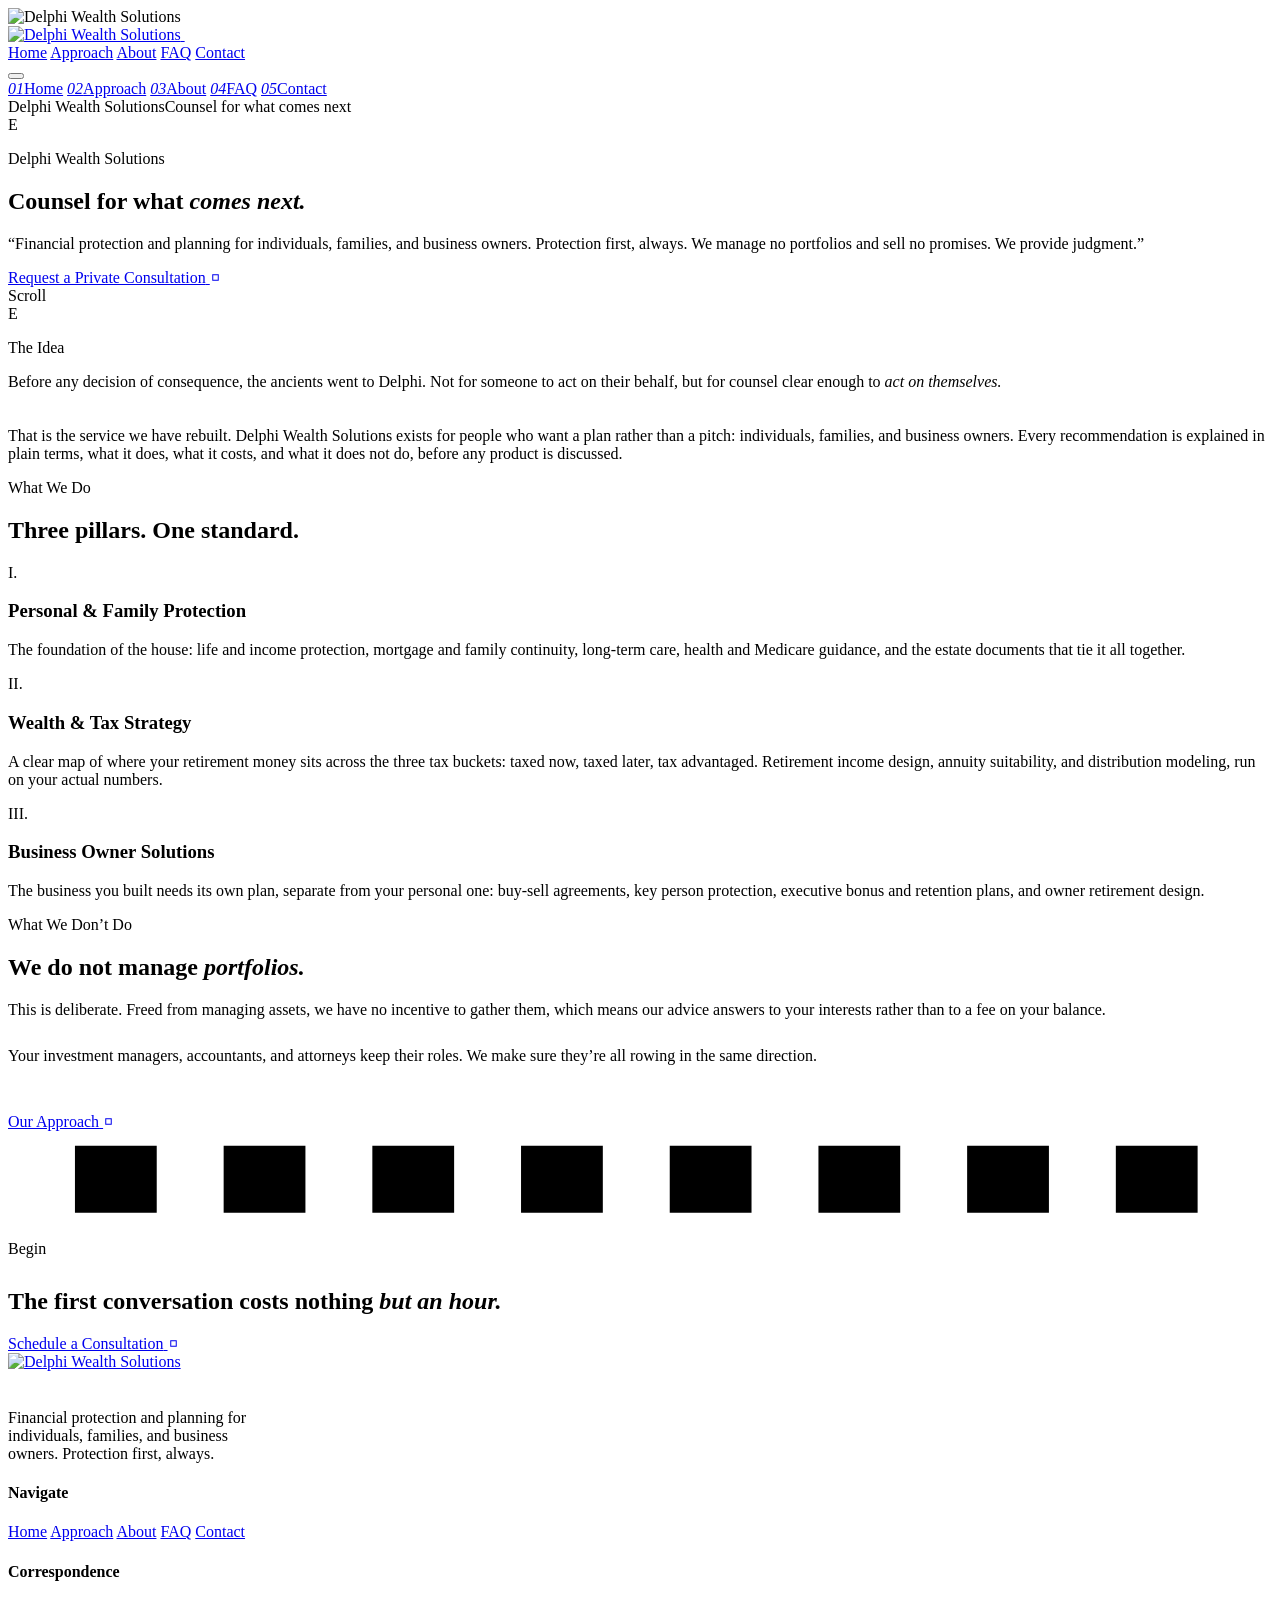
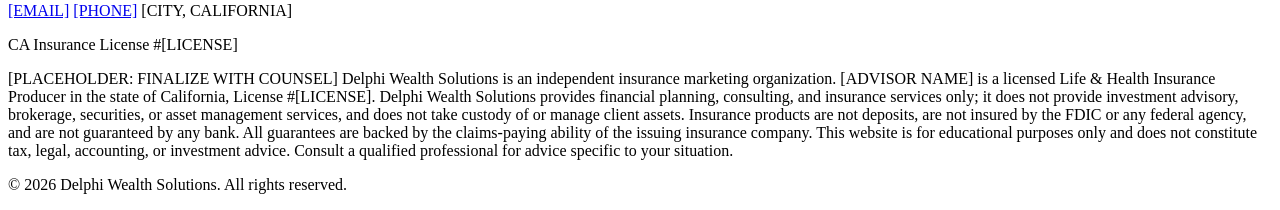
==== index.html @ 3daff89f "Add files via upload" ====
<!DOCTYPE html>
<html lang="en">
<head>
  <meta charset="UTF-8">
  <meta name="viewport" content="width=device-width, initial-scale=1.0">
  <title>Delphi Wealth Solutions | Counsel for What Comes Next</title>
  <meta name="description" content="Financial protection and planning for individuals, families, and business owners. Protection first, always. We manage no portfolios and sell no promises. We provide judgment.">
  <link rel="icon" type="image/png" href="favicon.png">
  <link rel="stylesheet" href="styles.css">
</head>
<body>

  <!-- preloader -->
  <div class="preloader" aria-hidden="true">
    <img class="preloader__logo" src="logo-light.png" alt="Delphi Wealth Solutions">
    <div class="preloader__bar"><i></i></div>
  </div>
  <div class="veil" aria-hidden="true"></div>
  <div class="grain" aria-hidden="true"></div>

  <!-- header -->
  <header class="header">
    <div class="header__inner">
      <a class="brand" href="index.html" aria-label="Delphi Wealth Solutions">
        <img class="logo logo--light" src="logo-light.png" alt="Delphi Wealth Solutions">
        <img class="logo logo--dark" src="logo-dark.png" alt="" aria-hidden="true">
      </a>
      <nav class="nav" aria-label="Primary">
        <a href="index.html" aria-current="page">Home</a>
        <a href="approach.html">Approach</a>
        <a href="about.html">About</a>
        <a href="faq.html">FAQ</a>
        <a href="contact.html">Contact</a>
      </nav>
      <button class="nav-toggle" aria-label="Menu" aria-expanded="false"><span></span><span></span><span></span></button>
    </div>
  </header>
  <div class="mobile-menu" aria-hidden="true">
    <a href="index.html"><i>01</i>Home</a>
    <a href="approach.html"><i>02</i>Approach</a>
    <a href="about.html"><i>03</i>About</a>
    <a href="faq.html"><i>04</i>FAQ</a>
    <a href="contact.html"><i>05</i>Contact</a>
    <div class="mobile-menu__foot"><span>Delphi Wealth Solutions</span><span>Counsel for what comes next</span></div>
  </div>

  <main>

    <!-- ===== HERO ===== -->
    <section class="hero">
      <div class="hero__bg">
        <div class="hero__glow" data-parallax="0.08"></div>
        <div class="hero__epsilon" data-parallax="0.14" data-parallax-base="translate(-50%,-54%)">E</div>
        <div class="hero__rays"></div>
      </div>
      <div class="hero__inner">
        <p class="label" data-reveal style="--d:.1s">Delphi Wealth Solutions</p>
        <h1 class="hero__title" data-split style="--d:.25s">Counsel for what <em class="grad">comes next.</em></h1>
        <p class="hero__quote" data-reveal style="--d:.85s">“Financial protection and planning for individuals, families, and business owners. Protection first, always. We manage no portfolios and sell no promises. We provide judgment.”</p>
        <div data-reveal style="--d:1.05s">
          <a class="btn btn--ghostlight" href="contact.html"><span>Request a Private Consultation</span>
            <svg class="btn__gem" width="11" height="11" viewBox="0 0 12 12" fill="none" aria-hidden="true"><rect x="3" y="3" width="6" height="6" stroke="currentColor" stroke-width="1.1"/></svg>
          </a>
        </div>
      </div>
      <div class="hero__scroll" aria-hidden="true"><span>Scroll</span><i></i></div>
    </section>

    <!-- ===== PHILOSOPHY (dark band) ===== -->
    <section class="section dark dark--deep philosophy">
      <div class="philosophy__epsilon" data-parallax="0.1" data-parallax-base="translateY(-50%)">E</div>
      <div class="container">
        <p class="label" data-reveal>The Idea</p>
        <p class="philosophy__quote" data-split>Before any decision of consequence, the ancients went to Delphi. Not for someone to act on their behalf, but for counsel clear enough to <em>act on themselves.</em></p>
        <p class="lede" data-reveal style="--d:.2s;margin-top:36px">That is the service we have rebuilt. Delphi Wealth Solutions exists for people who want a plan rather than a pitch: individuals, families, and business owners. Every recommendation is explained in plain terms, what it does, what it costs, and what it does not do, before any product is discussed.</p>
      </div>
    </section>

    <!-- ===== SERVICES ===== -->
    <section class="section services">
      <div class="container">
        <p class="label" data-reveal>What We Do</p>
        <h2 class="h-1" data-split style="--d:.1s">Three pillars. One standard.</h2>
        <div class="services__grid">
          <article class="service" data-reveal style="--d:.1s">
            <div class="rule service__rule" style="--d:.3s"></div>
            <span class="service__no">I.</span>
            <h3 class="h-3">Personal &amp; Family Protection</h3>
            <p>The foundation of the house: life and income protection, mortgage and family continuity, long-term care, health and Medicare guidance, and the estate documents that tie it all together.</p>
          </article>
          <article class="service" data-reveal style="--d:.25s">
            <div class="rule service__rule" style="--d:.45s"></div>
            <span class="service__no">II.</span>
            <h3 class="h-3">Wealth &amp; Tax Strategy</h3>
            <p>A clear map of where your retirement money sits across the three tax buckets: taxed now, taxed later, tax advantaged. Retirement income design, annuity suitability, and distribution modeling, run on your actual numbers.</p>
          </article>
          <article class="service" data-reveal style="--d:.4s">
            <div class="rule service__rule" style="--d:.6s"></div>
            <span class="service__no">III.</span>
            <h3 class="h-3">Business Owner Solutions</h3>
            <p>The business you built needs its own plan, separate from your personal one: buy-sell agreements, key person protection, executive bonus and retention plans, and owner retirement design.</p>
          </article>
        </div>
      </div>
    </section>

    <!-- ===== WHAT WE DON'T DO ===== -->
    <section class="section">
      <div class="container duo">
        <div class="sticky-col">
          <p class="label" data-reveal>What We Don’t Do</p>
          <h2 class="h-1" data-split style="--d:.1s">We do not manage <em class="grad">portfolios.</em></h2>
        </div>
        <div>
          <p class="lede" data-reveal style="--d:.15s">This is deliberate. Freed from managing assets, we have no incentive to gather them, which means our advice answers to your interests rather than to a fee on your balance.</p>
          <p class="lede" data-reveal style="--d:.3s;margin-top:28px">Your investment managers, accountants, and attorneys keep their roles. We make sure they’re all rowing in the same direction.</p>
          <div data-reveal style="--d:.45s;margin-top:48px">
            <a class="btn btn--outline" href="approach.html"><span>Our Approach</span>
              <svg class="btn__gem" width="11" height="11" viewBox="0 0 12 12" fill="none" aria-hidden="true"><rect x="3" y="3" width="6" height="6" stroke="currentColor" stroke-width="1.1"/></svg>
            </a>
          </div>
        </div>
      </div>
    </section>

    <!-- greek key divider, used once -->
    <div class="gkey" aria-hidden="true">
      <svg viewBox="0 0 340 24" xmlns="http://www.w3.org/2000/svg">
        <path d="M0 22 H18 V4 H40 V22 H58 V4 H80 V22 H98 V4 H120 V22 H138 V4 H160 V22 H178 V4 H200 V22 H218 V4 H240 V22 H258 V4 H280 V22 H298 V4 H320 V22 H340"/>
      </svg>
    </div>

    <!-- ===== FOOTER CTA ===== -->
    <section class="section dark cta-band">
      <div class="cta-band__glow" data-parallax="0.06"></div>
      <div class="container">
        <p class="label" data-reveal>Begin</p>
        <h2 class="h-1" data-split style="--d:.1s;margin-top:30px">The first conversation costs nothing <em class="grad">but an hour.</em></h2>
        <div data-reveal style="--d:.4s">
          <a class="btn btn--ghostlight" href="contact.html"><span>Schedule a Consultation</span>
            <svg class="btn__gem" width="11" height="11" viewBox="0 0 12 12" fill="none" aria-hidden="true"><rect x="3" y="3" width="6" height="6" stroke="currentColor" stroke-width="1.1"/></svg>
          </a>
        </div>
      </div>
    </section>
  </main>

  <!-- ===== FOOTER ===== -->
  <footer class="footer">
    <div class="container">
      <div class="footer__grid">
        <div class="footer__brand">
          <a class="brand" href="index.html" style="margin-bottom:22px;display:inline-flex" aria-label="Delphi Wealth Solutions">
            <img class="logo logo--footer" src="logo-light.png" alt="Delphi Wealth Solutions">
          </a>
          <p style="max-width:34ch">Financial protection and planning for individuals, families, and business owners. Protection first, always.</p>
        </div>
        <div>
          <h4>Navigate</h4>
          <nav>
            <a href="index.html">Home</a>
            <a href="approach.html">Approach</a>
            <a href="about.html">About</a>
            <a href="faq.html">FAQ</a>
            <a href="contact.html">Contact</a>
          </nav>
        </div>
        <div>
          <h4>Correspondence</h4>
          <nav>
            <a href="mailto:[EMAIL]">[EMAIL]</a>
            <a href="tel:[PHONE]">[PHONE]</a>
            <span style="margin-top:14px">[CITY, CALIFORNIA]</span>
          </nav>
        </div>
      </div>
      <div class="footer__legal">
        <p class="footer__license">CA Insurance License #[LICENSE]</p>
        <p>[PLACEHOLDER: FINALIZE WITH COUNSEL] Delphi Wealth Solutions is an independent insurance marketing organization. [ADVISOR NAME] is a licensed Life &amp; Health Insurance Producer in the state of California, License #[LICENSE]. Delphi Wealth Solutions provides financial planning, consulting, and insurance services only; it does not provide investment advisory, brokerage, securities, or asset management services, and does not take custody of or manage client assets. Insurance products are not deposits, are not insured by the FDIC or any federal agency, and are not guaranteed by any bank. All guarantees are backed by the claims-paying ability of the issuing insurance company. This website is for educational purposes only and does not constitute tax, legal, accounting, or investment advice. Consult a qualified professional for advice specific to your situation.</p>
        <p>© <span data-year>2026</span> Delphi Wealth Solutions. All rights reserved.</p>
      </div>
    </div>
  </footer>

  <script src="main.js" defer></script>
</body>
</html>
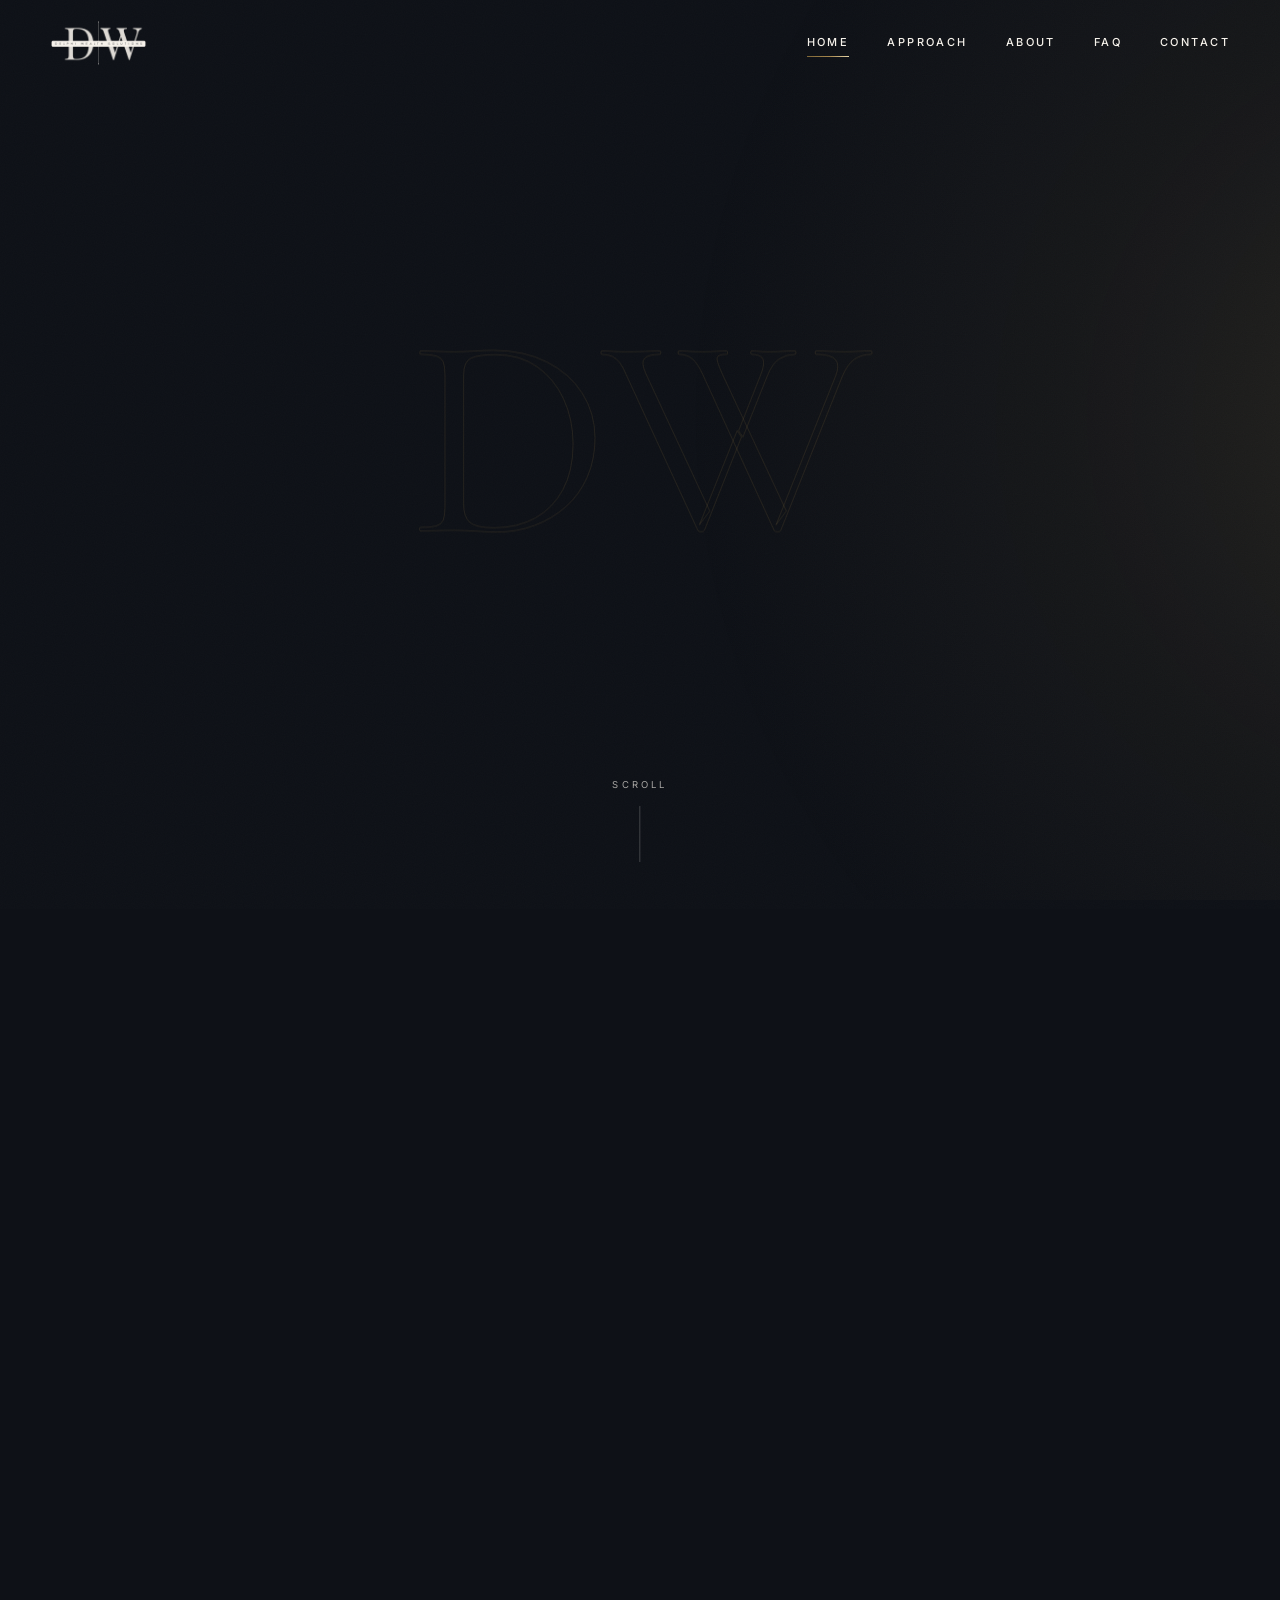
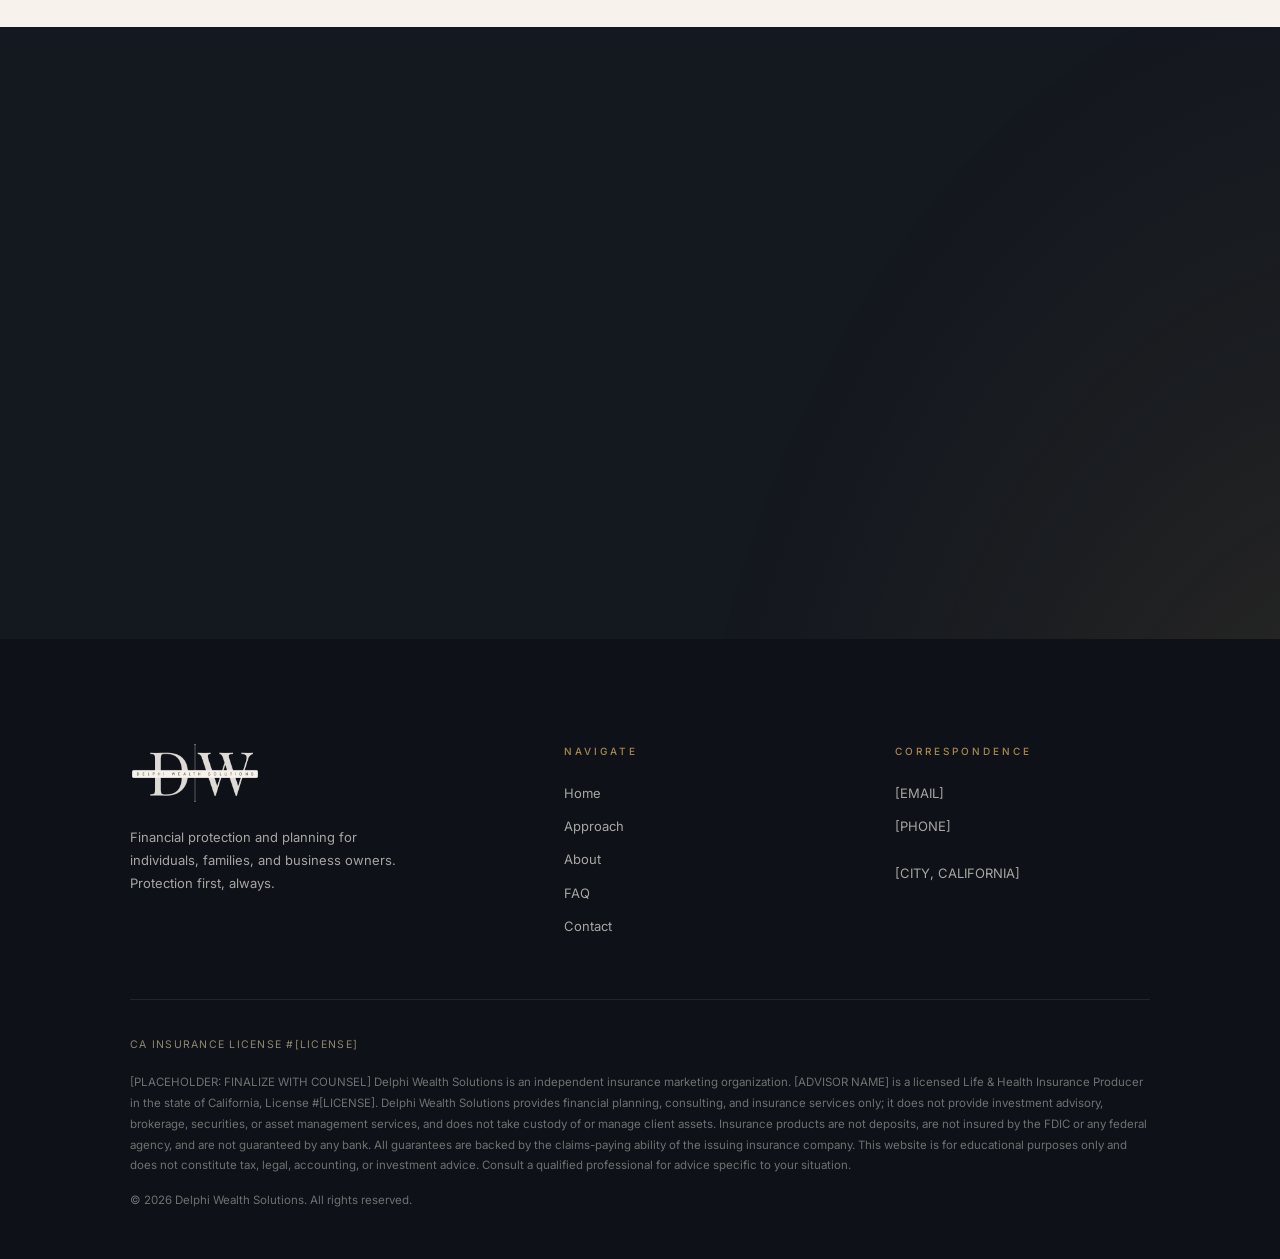
==== commit 5c007e2c: "update for branding" ====
--- a/index.html
+++ b/index.html
@@ -50,7 +50,7 @@
     <section class="hero">
       <div class="hero__bg">
         <div class="hero__glow" data-parallax="0.08"></div>
-        <div class="hero__epsilon" data-parallax="0.14" data-parallax-base="translate(-50%,-54%)">E</div>
+        <div class="hero__epsilon" data-parallax="0.14" data-parallax-base="translate(-50%,-54%)">DW</div>
         <div class="hero__rays"></div>
       </div>
       <div class="hero__inner">
@@ -68,7 +68,7 @@
 
     <!-- ===== PHILOSOPHY (dark band) ===== -->
     <section class="section dark dark--deep philosophy">
-      <div class="philosophy__epsilon" data-parallax="0.1" data-parallax-base="translateY(-50%)">E</div>
+      <div class="philosophy__epsilon" data-parallax="0.1" data-parallax-base="translateY(-50%)">DW</div>
       <div class="container">
         <p class="label" data-reveal>The Idea</p>
         <p class="philosophy__quote" data-split>Before any decision of consequence, the ancients went to Delphi. Not for someone to act on their behalf, but for counsel clear enough to <em>act on themselves.</em></p>
--- a/styles.css
+++ b/styles.css
@@ -0,0 +1,618 @@
+/* ============================================================
+   DELPHI WEALTH SOLUTIONS - shared stylesheet
+   Palette: ink #14181F · alabaster #F7F3EC · bronze #A8894F
+   Type: Cormorant Garamond (display) · Inter (body)
+   ============================================================ */
+
+/* Self-hosted fonts (no third-party requests) */
+@font-face{font-family:'Cormorant Garamond';font-style:normal;font-weight:400;font-display:swap;src:url('fonts/cormorant-garamond-latin-400-normal.woff2') format('woff2')}
+@font-face{font-family:'Cormorant Garamond';font-style:normal;font-weight:500;font-display:swap;src:url('fonts/cormorant-garamond-latin-500-normal.woff2') format('woff2')}
+@font-face{font-family:'Cormorant Garamond';font-style:italic;font-weight:400;font-display:swap;src:url('fonts/cormorant-garamond-latin-400-italic.woff2') format('woff2')}
+@font-face{font-family:'Cormorant Garamond';font-style:italic;font-weight:500;font-display:swap;src:url('fonts/cormorant-garamond-latin-500-italic.woff2') format('woff2')}
+@font-face{font-family:'Inter';font-style:normal;font-weight:400;font-display:swap;src:url('fonts/inter-latin-400-normal.woff2') format('woff2')}
+@font-face{font-family:'Inter';font-style:normal;font-weight:500;font-display:swap;src:url('fonts/inter-latin-500-normal.woff2') format('woff2')}
+
+:root{
+  --ink:#14181F;
+  --ink-2:#0E1117;
+  --ink-3:#1B212B;
+  --alabaster:#F7F3EC;
+  --alabaster-2:#F1EBE0;
+  --bronze:#A8894F;
+  --bronze-deep:#7E6535;
+  --champagne:#E7D6A8;
+  --grad-bronze:linear-gradient(115deg,#7E6535 0%,#A8894F 28%,#E7D6A8 50%,#A8894F 72%,#7E6535 100%);
+  --grad-dawn:linear-gradient(160deg,rgba(168,137,79,.14) 0%,rgba(231,214,168,.05) 45%,rgba(20,24,31,0) 80%);
+  --serif:'Cormorant Garamond',Georgia,serif;
+  --sans:'Inter',-apple-system,BlinkMacSystemFont,'Helvetica Neue',sans-serif;
+  --ease-out:cubic-bezier(.22,1,.36,1);
+  --ease-cine:cubic-bezier(.76,0,.24,1);
+  --w:1100px;
+  --ink-soft:rgba(20,24,31,.62);
+  --alab-soft:rgba(247,243,236,.66);
+}
+
+*{margin:0;padding:0;box-sizing:border-box}
+html{scroll-behavior:smooth}
+html:has(.veil.veil--closing){scroll-behavior:auto}
+
+body{
+  font-family:var(--sans);
+  font-weight:400;
+  font-size:16px;
+  line-height:1.75;
+  color:var(--ink);
+  background:var(--alabaster);
+  -webkit-font-smoothing:antialiased;
+  text-rendering:optimizeLegibility;
+  overflow-x:hidden;
+}
+
+::selection{background:var(--bronze);color:var(--alabaster)}
+
+/* ---------- cinematic grain ---------- */
+.grain{
+  position:fixed;inset:-100%;z-index:2000;pointer-events:none;
+  background-image:url("data:image/svg+xml,%3Csvg xmlns='http://www.w3.org/2000/svg' width='300' height='300'%3E%3Cfilter id='n'%3E%3CfeTurbulence type='fractalNoise' baseFrequency='0.9' numOctaves='2' stitchTiles='stitch'/%3E%3C/filter%3E%3Crect width='100%25' height='100%25' filter='url(%23n)' opacity='0.5'/%3E%3C/svg%3E");
+  opacity:.045;
+  animation:grain 8s steps(10) infinite;
+}
+@keyframes grain{
+  0%,100%{transform:translate(0,0)}
+  10%{transform:translate(-2%,-3%)}
+  30%{transform:translate(3%,-2%)}
+  50%{transform:translate(-3%,2%)}
+  70%{transform:translate(2%,3%)}
+  90%{transform:translate(-2%,1%)}
+}
+
+/* ---------- preloader ---------- */
+.preloader{
+  position:fixed;inset:0;z-index:3000;
+  background:var(--ink-2);
+  display:flex;flex-direction:column;align-items:center;justify-content:center;gap:28px;
+  transition:transform 1s var(--ease-cine) .1s;
+}
+.preloader.done{transform:translateY(-101%)}
+.preloader__logo{
+  width:min(240px,62vw);height:auto;
+  opacity:0;animation:fadeUp 1.15s var(--ease-out) .2s forwards;
+}
+.preloader__bar{
+  width:120px;height:1px;background:rgba(247,243,236,.15);overflow:hidden;
+}
+.preloader__bar i{
+  display:block;height:100%;background:var(--grad-bronze);
+  transform:scaleX(0);transform-origin:left;
+  animation:load 1.3s var(--ease-cine) .2s forwards;
+}
+@keyframes load{to{transform:scaleX(1)}}
+@keyframes fadeUp{from{opacity:0;transform:translateY(14px)}to{opacity:1;transform:none}}
+body.preloader-skip .preloader{display:none}
+
+/* ---------- page veil (transitions) ---------- */
+.veil{
+  position:fixed;inset:0;z-index:2900;background:var(--ink-2);
+  transform:translateY(101%);pointer-events:none;
+}
+.veil--closing{transform:translateY(0);transition:transform .65s var(--ease-cine)}
+.veil--opening{transform:translateY(0);animation:veilUp .9s var(--ease-cine) .05s forwards}
+@keyframes veilUp{to{transform:translateY(-101%)}}
+
+/* ---------- cursor ---------- */
+.cursor-dot,.cursor-ring{
+  position:fixed;top:0;left:0;z-index:2500;pointer-events:none;
+  border-radius:50%;transform:translate(-50%,-50%);
+  mix-blend-mode:difference;
+}
+.cursor-dot{width:6px;height:6px;background:#E7D6A8}
+.cursor-ring{
+  width:38px;height:38px;border:1px solid rgba(231,214,168,.75);
+  transition:width .35s var(--ease-out),height .35s var(--ease-out),opacity .35s;
+}
+body.cursor-hover .cursor-ring{width:64px;height:64px;opacity:.9}
+@media (pointer:coarse){.cursor-dot,.cursor-ring{display:none}}
+
+/* ---------- header ---------- */
+.header{
+  position:fixed;top:0;left:0;right:0;z-index:1000;
+  transition:transform .6s var(--ease-out),background .5s,border-color .5s,backdrop-filter .5s;
+  border-bottom:1px solid transparent;
+}
+.header--scrolled{
+  background:rgba(247,243,236,.82);
+  backdrop-filter:blur(14px);-webkit-backdrop-filter:blur(14px);
+  border-bottom-color:rgba(20,24,31,.08);
+}
+.header--hidden{transform:translateY(-100%)}
+.header__inner{
+  max-width:calc(var(--w) + 160px);margin:0 auto;
+  padding:20px 40px;display:flex;align-items:center;justify-content:space-between;
+}
+.brand{display:flex;align-items:center;text-decoration:none;color:var(--ink)}
+.logo{height:46px;width:auto;display:block}
+.logo--dark{display:none}
+.header--scrolled .logo--light{display:none}
+.header--scrolled .logo--dark{display:block}
+.logo--footer{height:62px}
+.nav{display:flex;gap:38px;align-items:center}
+.nav a{
+  position:relative;text-decoration:none;color:var(--ink);
+  font-size:11px;font-weight:500;letter-spacing:.22em;text-transform:uppercase;
+  padding:4px 0;
+}
+.nav a::after{
+  content:'';position:absolute;left:0;bottom:0;height:1px;width:100%;
+  background:var(--grad-bronze);background-size:200% 100%;
+  transform:scaleX(0);transform-origin:right;
+  transition:transform .5s var(--ease-out);
+}
+.nav a:hover::after,.nav a[aria-current]::after{transform:scaleX(1);transform-origin:left}
+.nav a[aria-current]{color:var(--bronze-deep)}
+
+/* dark-header variant while hero is in view */
+.header--onDark:not(.header--scrolled) .nav a{color:var(--alabaster)}
+.header--onDark:not(.header--scrolled) .nav-toggle span{background:var(--alabaster)}
+
+/* mobile menu */
+.nav-toggle{
+  display:none;background:none;border:0;cursor:pointer;padding:10px;z-index:1102;
+}
+.nav-toggle span{
+  display:block;width:26px;height:1.5px;background:var(--ink);margin:6px 0;
+  transition:transform .45s var(--ease-cine),opacity .3s,background .3s;
+}
+body.menu-open .nav-toggle span:nth-child(1){transform:translateY(7.5px) rotate(45deg);background:var(--alabaster)}
+body.menu-open .nav-toggle span:nth-child(2){opacity:0}
+body.menu-open .nav-toggle span:nth-child(3){transform:translateY(-7.5px) rotate(-45deg);background:var(--alabaster)}
+.mobile-menu{
+  position:fixed;inset:0;z-index:1100;background:var(--ink-2);
+  display:flex;flex-direction:column;justify-content:center;padding:0 9vw;gap:6px;
+  clip-path:inset(0 0 100% 0);
+  transition:clip-path .8s var(--ease-cine);
+  visibility:hidden;
+}
+body.menu-open .mobile-menu{clip-path:inset(0 0 0% 0);visibility:visible}
+.mobile-menu a{
+  font-family:var(--serif);font-size:clamp(34px,9vw,56px);font-weight:400;
+  color:var(--alabaster);text-decoration:none;line-height:1.25;
+  display:flex;align-items:baseline;gap:18px;
+  opacity:0;transform:translateY(30px);
+  transition:opacity .6s var(--ease-out),transform .6s var(--ease-out),color .3s;
+}
+.mobile-menu a i{font-family:var(--sans);font-style:normal;font-size:10px;letter-spacing:.3em;color:var(--bronze)}
+.mobile-menu a:hover{color:var(--champagne)}
+body.menu-open .mobile-menu a{opacity:1;transform:none}
+body.menu-open .mobile-menu a:nth-child(1){transition-delay:.30s}
+body.menu-open .mobile-menu a:nth-child(2){transition-delay:.38s}
+body.menu-open .mobile-menu a:nth-child(3){transition-delay:.46s}
+body.menu-open .mobile-menu a:nth-child(4){transition-delay:.54s}
+body.menu-open .mobile-menu a:nth-child(5){transition-delay:.62s}
+.mobile-menu__foot{
+  position:absolute;bottom:40px;left:9vw;right:9vw;
+  display:flex;justify-content:space-between;
+  font-size:10px;letter-spacing:.25em;text-transform:uppercase;color:var(--alab-soft);
+  opacity:0;transition:opacity .6s .7s;
+}
+body.menu-open .mobile-menu__foot{opacity:1}
+
+/* ---------- typography helpers ---------- */
+.label{
+  display:inline-flex;align-items:center;gap:16px;
+  font-size:10.5px;font-weight:500;letter-spacing:.3em;text-transform:uppercase;
+  color:var(--bronze-deep);
+}
+.label::before{content:'';width:44px;height:1px;background:var(--grad-bronze)}
+.dark .label{color:var(--champagne)}
+h1,h2,h3{font-family:var(--serif);font-weight:400;line-height:1.12;letter-spacing:.005em}
+.h-display{font-size:clamp(44px,7.2vw,92px)}
+.h-1{font-size:clamp(38px,5.4vw,64px)}
+.h-2{font-size:clamp(30px,4vw,46px)}
+.h-3{font-size:clamp(22px,2.4vw,27px);line-height:1.3}
+.lede{font-size:clamp(17px,1.5vw,19.5px);line-height:1.85;color:var(--ink-soft);max-width:62ch}
+.dark .lede{color:var(--alab-soft)}
+em.grad{
+  font-style:italic;
+  background:var(--grad-bronze);background-size:220% auto;
+  -webkit-background-clip:text;background-clip:text;color:transparent;
+  animation:shimmer 7s linear infinite;
+}
+@keyframes shimmer{to{background-position:220% center}}
+/* when split into word spans, clip the gradient on each word (clip:text does not
+   paint through inline-block descendants) */
+.grad .w>i,em.grad .w>i{
+  background:var(--grad-bronze);background-size:220% auto;
+  -webkit-background-clip:text;background-clip:text;color:transparent;
+  animation:shimmer 7s linear infinite;
+}
+
+/* ---------- buttons ---------- */
+/* Engraved-plate buttons: a hairline frame floats just outside the plate and
+   draws tight on hover; a bronze wash sweeps through the fill; the diamond
+   gem quarter-turns. No arrows, no plain blocks. */
+.btn{
+  position:relative;display:inline-flex;align-items:center;gap:16px;
+  padding:20px 44px;
+  font-family:var(--sans);font-size:11px;font-weight:500;
+  letter-spacing:.24em;text-indent:.05em;text-transform:uppercase;text-decoration:none;
+  border:0;cursor:pointer;
+  transition:letter-spacing .5s var(--ease-out),color .45s,background-position .8s var(--ease-cine);
+  will-change:transform;
+}
+.btn:hover{letter-spacing:.3em}
+.btn::after{
+  content:'';position:absolute;inset:-8px;pointer-events:none;
+  border:1px solid rgba(168,137,79,.4);
+  transition:inset .5s var(--ease-out),border-color .5s;
+}
+.btn:hover::after{inset:-3px;border-color:rgba(168,137,79,.95)}
+.btn--primary{
+  color:var(--alabaster);
+  background-image:linear-gradient(105deg,#7E6535 0%,#A8894F 15%,#E7D6A8 27%,#A8894F 38%,#7E6535 49.7%,var(--ink) 50%,var(--ink) 100%);
+  background-size:205% 100%;background-position:100% 0;
+}
+.btn--primary:hover{background-position:0 0;color:var(--ink)}
+.btn--outline{background:transparent;color:var(--ink);box-shadow:inset 0 0 0 1px var(--ink)}
+.btn--outline::before{
+  content:'';position:absolute;inset:0;z-index:0;background:var(--ink);
+  transform:scaleY(0);transform-origin:bottom;
+  transition:transform .5s var(--ease-cine);
+}
+.btn--outline:hover{color:var(--alabaster)}
+.btn--outline:hover::before{transform:scaleY(1)}
+.dark .btn--outline{color:var(--alabaster);box-shadow:inset 0 0 0 1px rgba(247,243,236,.5)}
+.dark .btn--outline::before{background:var(--alabaster)}
+.dark .btn--outline:hover{color:var(--ink)}
+.btn--ghostlight{
+  color:var(--ink);
+  background-image:linear-gradient(105deg,#7E6535 0%,#A8894F 15%,#E7D6A8 27%,#A8894F 38%,#7E6535 49.7%,var(--alabaster) 50%,var(--alabaster) 100%);
+  background-size:205% 100%;background-position:100% 0;
+}
+.btn--ghostlight:hover{background-position:0 0}
+.btn span,.btn svg{position:relative;z-index:1}
+.btn .btn__gem{transform:rotate(45deg);transition:transform .65s var(--ease-cine)}
+.btn:hover .btn__gem{transform:rotate(225deg)}
+
+/* ---------- layout ---------- */
+.container{max-width:var(--w);margin:0 auto;padding:0 40px}
+.section{padding:clamp(96px,12vw,170px) 0;position:relative}
+.dark{background:var(--ink);color:var(--alabaster)}
+.dark--deep{background:var(--ink-2)}
+
+/* ---------- hero ---------- */
+.hero{
+  position:relative;min-height:100svh;display:flex;align-items:center;justify-content:center;
+  text-align:center;overflow:hidden;
+  background:var(--ink-2);color:var(--alabaster);
+}
+.hero__bg{position:absolute;inset:0;pointer-events:none}
+.hero__glow{
+  position:absolute;top:-30%;left:50%;width:130vw;height:130vw;max-width:1700px;max-height:1700px;
+  transform:translateX(-50%);
+  background:radial-gradient(circle at 50% 42%,rgba(168,137,79,.16) 0%,rgba(168,137,79,.055) 32%,rgba(14,17,23,0) 62%);
+  animation:breathe 11s ease-in-out infinite;
+}
+@keyframes breathe{0%,100%{opacity:.85;transform:translateX(-50%) scale(1)}50%{opacity:1;transform:translateX(-50%) scale(1.06)}}
+.hero__epsilon{
+  position:absolute;top:50%;left:50%;transform:translate(-50%,-54%);
+  font-family:var(--serif);font-weight:400;font-size:min(32vh,26vw);line-height:1;white-space:nowrap;
+  color:transparent;-webkit-text-stroke:1px rgba(168,137,79,.16);
+  user-select:none;
+}
+.hero__rays{
+  position:absolute;inset:0;
+  background:
+    linear-gradient(100deg,transparent 46%,rgba(231,214,168,.035) 50%,transparent 54%),
+    linear-gradient(80deg,transparent 44%,rgba(231,214,168,.025) 50%,transparent 56%);
+  background-size:300% 100%;
+  animation:rays 16s linear infinite;
+}
+@keyframes rays{to{background-position:-300% 0}}
+.hero__inner{position:relative;z-index:2;padding:140px 24px 200px;max-width:900px}
+.hero .label{justify-content:center;color:var(--champagne)}
+.hero .label::before,.hero .label::after{content:'';width:44px;height:1px;background:var(--grad-bronze)}
+.hero__title{
+  margin:34px 0 30px;
+  font-family:var(--serif);font-weight:400;
+  font-size:clamp(46px,8vw,104px);line-height:1.04;letter-spacing:.01em;
+}
+.hero__quote{
+  font-family:var(--serif);font-style:italic;font-weight:400;
+  font-size:clamp(18px,2vw,23px);line-height:1.7;color:var(--alab-soft);
+  max-width:56ch;margin:0 auto 52px;
+}
+.hero__scroll{
+  position:absolute;bottom:38px;left:50%;transform:translateX(-50%);z-index:2;
+  display:flex;flex-direction:column;align-items:center;gap:12px;
+  font-size:9.5px;letter-spacing:.34em;text-transform:uppercase;color:var(--alab-soft);
+}
+.hero__scroll i{
+  width:1px;height:56px;background:rgba(247,243,236,.22);position:relative;overflow:hidden;display:block;
+}
+.hero__scroll i::after{
+  content:'';position:absolute;top:-100%;left:0;width:100%;height:100%;
+  background:var(--champagne);animation:scrollHint 2.2s var(--ease-cine) infinite;
+}
+@keyframes scrollHint{0%{top:-100%}55%,100%{top:100%}}
+
+/* subpage hero */
+.hero--sub{min-height:72svh;text-align:left;align-items:flex-end}
+.hero--sub .hero__inner{padding-top:180px;padding-bottom:90px;width:100%}
+.hero--sub .label{justify-content:flex-start}
+.hero--sub .label::after{display:none}
+.hero--sub .hero__title{font-size:clamp(42px,6.4vw,84px);margin:30px 0 26px}
+.hero--sub .hero__quote{margin:0;max-width:58ch}
+.hero--sub .hero__epsilon{left:auto;right:-6%;top:56%;font-size:min(38vh,24vw)}
+
+/* ---------- reveal system ---------- */
+[data-reveal]{opacity:0;transform:translateY(46px);filter:blur(7px);
+  transition:opacity 1.15s var(--ease-out),transform 1.15s var(--ease-out),filter 1.15s var(--ease-out);
+  transition-delay:var(--d,0s);
+  will-change:opacity,transform,filter;
+}
+[data-reveal].in-view{opacity:1;transform:none;filter:none}
+[data-reveal="left"]{transform:translateX(-46px)}
+[data-reveal="right"]{transform:translateX(46px)}
+[data-reveal="scale"]{transform:scale(.94) translateY(24px)}
+
+/* split words */
+[data-split] .w{display:inline-block;overflow:hidden;vertical-align:top;padding-bottom:.12em;margin-bottom:-.12em}
+[data-split] .w>i{
+  display:inline-block;font-style:inherit;
+  transform:translateY(115%) rotate(2.5deg);
+  transition:transform 1.1s var(--ease-cine);
+  transition-delay:calc(var(--wd,0)*0.045s + var(--d,0s));
+  will-change:transform;
+}
+[data-split].in-view .w>i{transform:none}
+
+/* rules that draw */
+.rule{height:1px;background:var(--grad-bronze);background-size:200% auto;
+  transform:scaleX(0);transform-origin:left;
+  transition:transform 1.3s var(--ease-cine) var(--d,0s);
+}
+.rule.in-view{transform:scaleX(1)}
+
+/* ---------- philosophy band ---------- */
+.philosophy{overflow:hidden}
+.philosophy .container{position:relative;z-index:2;max-width:920px}
+.philosophy__quote{
+  font-family:var(--serif);font-size:clamp(24px,3.2vw,38px);
+  line-height:1.5;font-weight:400;margin-top:40px;
+}
+.philosophy__quote em{font-style:italic;color:var(--champagne)}
+.philosophy__epsilon{
+  position:absolute;top:50%;right:-4%;transform:translateY(-50%);
+  font-family:var(--serif);font-size:24vw;line-height:1;color:transparent;white-space:nowrap;
+  -webkit-text-stroke:1px rgba(168,137,79,.12);pointer-events:none;user-select:none;
+}
+
+/* ---------- services ---------- */
+.services__grid{
+  display:grid;grid-template-columns:repeat(3,1fr);gap:clamp(36px,5vw,72px);
+  margin-top:clamp(56px,7vw,90px);
+}
+.service{position:relative;padding-top:34px}
+.service__rule{position:absolute;top:0;left:0;width:100%}
+.service__no{
+  font-family:var(--serif);font-style:italic;font-size:15px;color:var(--bronze);
+  display:block;margin-bottom:18px;letter-spacing:.08em;
+}
+.service h3{margin-bottom:16px}
+.service p{color:var(--ink-soft);font-size:15.5px}
+.service{transition:transform .7s var(--ease-out)}
+.service:hover{transform:translateY(-8px)}
+.service:hover .rule{background-position:100% 0;transition:transform 1.3s var(--ease-cine),background-position 1.2s var(--ease-out)}
+
+/* ---------- editorial two-column ---------- */
+.duo{display:grid;grid-template-columns:minmax(0,.9fr) minmax(0,1.1fr);gap:clamp(48px,7vw,110px);align-items:start}
+.duo--center{align-items:center}
+.sticky-col{position:sticky;top:140px}
+
+/* ---------- greek key divider ---------- */
+.gkey{display:flex;justify-content:center;padding:0 0 clamp(56px,7vw,90px)}
+.gkey svg{width:min(340px,70vw);height:auto;overflow:visible}
+.gkey path{
+  fill:none;stroke:var(--bronze);stroke-width:1.2;opacity:.7;
+  stroke-dasharray:1200;stroke-dashoffset:1200;
+  transition:stroke-dashoffset 2.6s var(--ease-out) .2s;
+}
+.gkey.in-view path{stroke-dashoffset:0}
+
+/* ---------- footer CTA ---------- */
+.cta-band{position:relative;overflow:hidden;text-align:center}
+.cta-band .container{position:relative;z-index:2;max-width:860px}
+.cta-band__glow{
+  position:absolute;bottom:-55%;left:50%;transform:translateX(-50%);
+  width:120vw;height:90vw;max-width:1500px;max-height:1100px;
+  background:radial-gradient(ellipse at 50% 100%,rgba(168,137,79,.2) 0%,rgba(168,137,79,.06) 40%,transparent 68%);
+  animation:breathe2 9s ease-in-out infinite;
+}
+@keyframes breathe2{0%,100%{opacity:.8}50%{opacity:1}}
+.cta-band h2{margin-bottom:44px}
+
+/* ---------- footer ---------- */
+.footer{background:var(--ink-2);color:var(--alab-soft);font-size:13px;line-height:1.8}
+.footer__grid{
+  display:grid;grid-template-columns:1.4fr 1fr 1fr;gap:clamp(40px,6vw,90px);
+  padding:clamp(70px,8vw,110px) 0 60px;
+}
+.footer h4{
+  font-family:var(--sans);font-size:10px;font-weight:500;letter-spacing:.3em;
+  text-transform:uppercase;color:var(--bronze);margin-bottom:22px;
+}
+.footer a{color:var(--alab-soft);text-decoration:none;transition:color .3s}
+.footer a:hover{color:var(--champagne)}
+.footer nav{display:flex;flex-direction:column;gap:10px}
+.footer__legal{
+  border-top:1px solid rgba(247,243,236,.09);
+  padding:36px 0 48px;font-size:11.5px;color:rgba(247,243,236,.42);
+}
+.footer__legal p+p{margin-top:14px}
+.footer__license{
+  letter-spacing:.12em;color:rgba(231,214,168,.6);
+  text-transform:uppercase;font-size:10.5px;margin-bottom:18px;
+}
+
+/* ---------- approach: process ---------- */
+.steps{display:flex;flex-direction:column;gap:0;margin-top:clamp(40px,5vw,60px)}
+.step{
+  display:grid;grid-template-columns:minmax(90px,180px) 1fr;gap:clamp(24px,5vw,80px);
+  padding:clamp(44px,5vw,64px) 0;border-top:1px solid rgba(20,24,31,.1);
+  position:relative;
+}
+.step:last-child{border-bottom:1px solid rgba(20,24,31,.1)}
+.step__no{
+  font-family:var(--serif);font-size:clamp(52px,7vw,96px);line-height:.9;
+  color:transparent;-webkit-text-stroke:1px rgba(168,137,79,.55);
+  transition:color .6s var(--ease-out);
+}
+.step:hover .step__no{color:rgba(168,137,79,.14)}
+.step h3{margin-bottom:14px}
+.step p{color:var(--ink-soft);max-width:60ch}
+
+/* ---------- about ---------- */
+.portrait{
+  position:relative;aspect-ratio:4/5;overflow:hidden;background:var(--ink-3);
+}
+.portrait__inner{
+  position:absolute;inset:0;display:grid;place-items:center;
+  background:
+    radial-gradient(circle at 50% 34%,rgba(168,137,79,.22),transparent 58%),
+    linear-gradient(170deg,#1B212B,#0E1117);
+  transform:scale(1.15);will-change:transform;
+}
+.portrait__inner span{
+  font-family:var(--serif);font-size:76px;color:rgba(231,214,168,.28);line-height:1;letter-spacing:.04em;
+}
+.portrait__caption{
+  position:absolute;left:0;bottom:0;right:0;padding:18px 22px;
+  background:linear-gradient(transparent,rgba(14,17,23,.85));
+  color:var(--alab-soft);font-size:10.5px;letter-spacing:.22em;text-transform:uppercase;
+}
+.portrait::after{
+  content:'';position:absolute;inset:14px;border:1px solid rgba(231,214,168,.25);pointer-events:none;
+}
+.creds{list-style:none;margin-top:34px;display:flex;flex-direction:column;gap:0}
+.creds li{
+  padding:18px 0;border-top:1px solid rgba(20,24,31,.1);
+  display:flex;justify-content:space-between;gap:24px;font-size:14px;
+}
+.creds li:last-child{border-bottom:1px solid rgba(20,24,31,.1)}
+.creds b{font-weight:500;letter-spacing:.05em}
+.creds span{color:var(--ink-soft)}
+
+/* ---------- FAQ ---------- */
+.faq-list{margin-top:clamp(40px,5vw,64px)}
+.faq{border-top:1px solid rgba(20,24,31,.12)}
+.faq:last-child{border-bottom:1px solid rgba(20,24,31,.12)}
+.faq__q{
+  width:100%;background:none;border:0;cursor:pointer;text-align:left;
+  display:flex;align-items:baseline;justify-content:space-between;gap:30px;
+  padding:clamp(26px,3vw,36px) 0;color:var(--ink);
+  font-family:var(--serif);font-weight:400;font-size:clamp(20px,2.4vw,26px);line-height:1.35;
+  transition:color .35s;
+}
+.faq__q:hover{color:var(--bronze-deep)}
+.faq__q .no{
+  font-family:var(--serif);font-style:italic;font-size:14px;color:var(--bronze);flex:none;
+  width:44px;
+}
+.faq__q .txt{flex:1}
+.faq__icon{
+  flex:none;width:14px;height:14px;position:relative;top:2px;
+  transition:transform .5s var(--ease-cine);
+}
+.faq__icon::before,.faq__icon::after{
+  content:'';position:absolute;background:var(--bronze);
+  top:50%;left:0;width:100%;height:1px;transform:translateY(-50%);
+}
+.faq__icon::after{transform:translateY(-50%) rotate(90deg);transition:transform .5s var(--ease-cine)}
+.faq.open .faq__icon::after{transform:translateY(-50%) rotate(0deg)}
+.faq.open .faq__icon{transform:rotate(180deg)}
+.faq__a{
+  display:grid;grid-template-rows:0fr;transition:grid-template-rows .65s var(--ease-cine);
+}
+.faq.open .faq__a{grid-template-rows:1fr}
+.faq__a>div{overflow:hidden}
+.faq__a p{
+  color:var(--ink-soft);max-width:66ch;
+  padding:0 0 clamp(28px,3vw,40px) 44px;
+  opacity:0;transform:translateY(10px);
+  transition:opacity .5s .15s,transform .5s .15s;
+}
+.faq.open .faq__a p{opacity:1;transform:none}
+
+/* ---------- contact ---------- */
+.contact-grid{display:grid;grid-template-columns:1fr 1fr;gap:clamp(48px,7vw,100px);margin-top:clamp(48px,6vw,72px)}
+.calendly-slot{
+  border:1px solid rgba(20,24,31,.15);min-height:420px;
+  display:flex;flex-direction:column;align-items:center;justify-content:center;gap:16px;
+  text-align:center;padding:40px;position:relative;background:var(--alabaster-2);
+}
+.calendly-slot::after{content:'';position:absolute;inset:10px;border:1px solid rgba(168,137,79,.3);pointer-events:none}
+.calendly-slot .e{font-family:var(--serif);font-size:44px;color:var(--bronze)}
+.calendly-slot p{font-size:12px;letter-spacing:.18em;text-transform:uppercase;color:var(--ink-soft);line-height:2}
+.form{display:flex;flex-direction:column;gap:0}
+.field{position:relative;padding:26px 0 14px;border-bottom:1px solid rgba(20,24,31,.2)}
+.field label{
+  position:absolute;left:0;top:32px;
+  font-size:11px;letter-spacing:.24em;text-transform:uppercase;color:var(--ink-soft);
+  transition:all .4s var(--ease-out);pointer-events:none;
+}
+.field input,.field textarea{
+  width:100%;border:0;background:none;outline:none;
+  font-family:var(--serif);font-size:20px;color:var(--ink);padding-top:8px;
+  resize:vertical;min-height:34px;
+}
+.field textarea{min-height:96px}
+.field:focus-within label,.field.filled label{top:6px;font-size:9px;color:var(--bronze-deep)}
+.field::after{
+  content:'';position:absolute;left:0;bottom:-1px;width:100%;height:1px;
+  background:var(--grad-bronze);transform:scaleX(0);transform-origin:left;
+  transition:transform .6s var(--ease-cine);
+}
+.field:focus-within::after{transform:scaleX(1)}
+.form .btn{margin-top:44px;align-self:flex-start}
+.form__note{margin-top:22px;font-size:12px;color:var(--ink-soft);line-height:1.7}
+.form__sent{
+  display:none;padding:34px 0;font-family:var(--serif);font-size:22px;font-style:italic;color:var(--bronze-deep);
+}
+.form.sent .form__sent{display:block}
+.form.sent .field,.form.sent .btn,.form.sent .form__note{display:none}
+
+/* ---------- parallax util ---------- */
+[data-parallax]{will-change:transform}
+
+/* ---------- responsive ---------- */
+@media (max-width:960px){
+  .nav{display:none}
+  .nav-toggle{display:block}
+  .duo{grid-template-columns:1fr}
+  .sticky-col{position:static}
+  .services__grid{grid-template-columns:1fr;gap:52px}
+  .footer__grid{grid-template-columns:1fr;gap:44px}
+  .contact-grid{grid-template-columns:1fr}
+  .step{grid-template-columns:1fr;gap:18px}
+  .faq__a p{padding-left:0}
+  .faq__q .no{width:30px}
+  .header__inner{padding:20px 24px}
+  .container{padding:0 24px}
+}
+@media (max-width:520px){
+  .hero__inner{padding:120px 24px 150px}
+  .hero--sub .hero__inner{padding-top:150px;padding-bottom:70px}
+  .logo{height:38px}
+  .logo--footer{height:52px}
+  .section{padding:88px 0}
+  .btn{padding:17px 30px;width:100%;justify-content:center}
+  .form .btn{width:auto}
+}
+
+/* ---------- reduced motion ---------- */
+@media (prefers-reduced-motion:reduce){
+  *,*::before,*::after{animation-duration:.01ms!important;animation-iteration-count:1!important;transition-duration:.01ms!important}
+  [data-reveal],[data-split] .w>i,.rule{opacity:1!important;transform:none!important;filter:none!important}
+  html{scroll-behavior:auto}
+  .grain,.cursor-dot,.cursor-ring{display:none}
+}
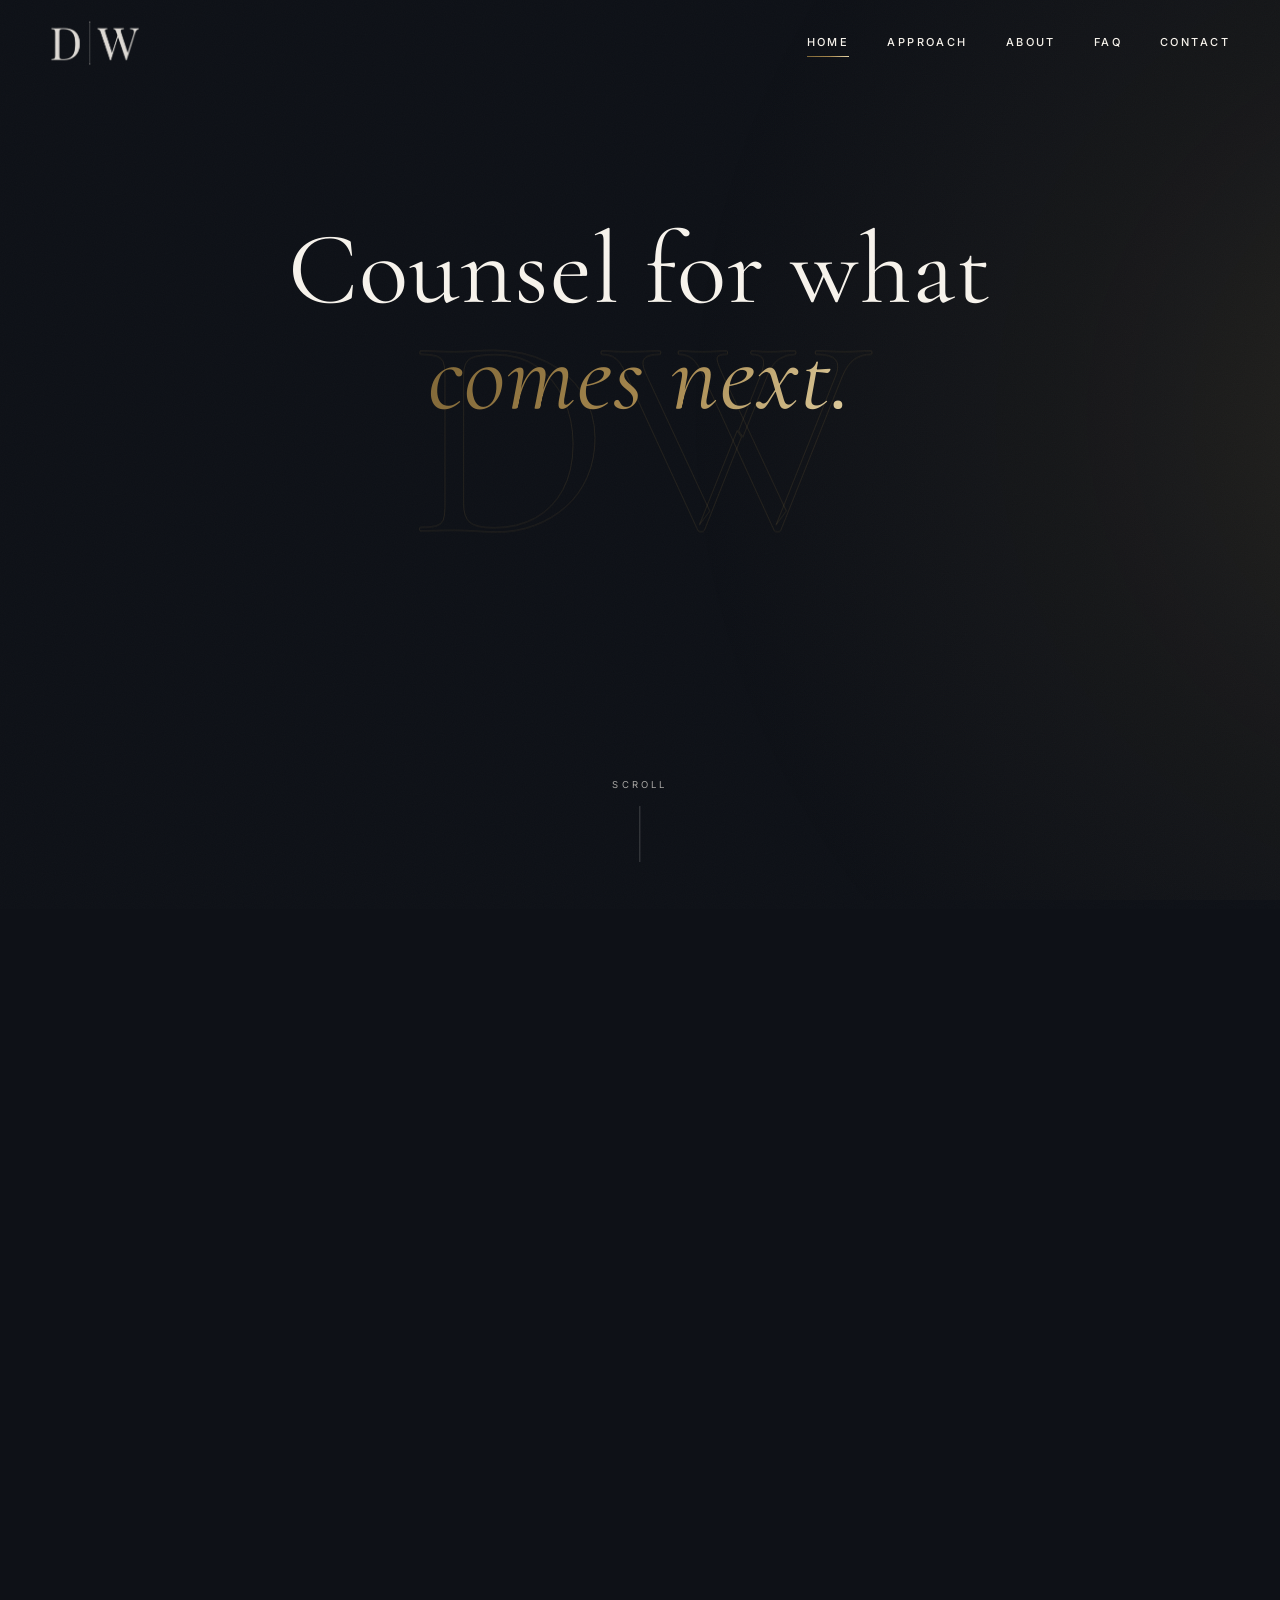
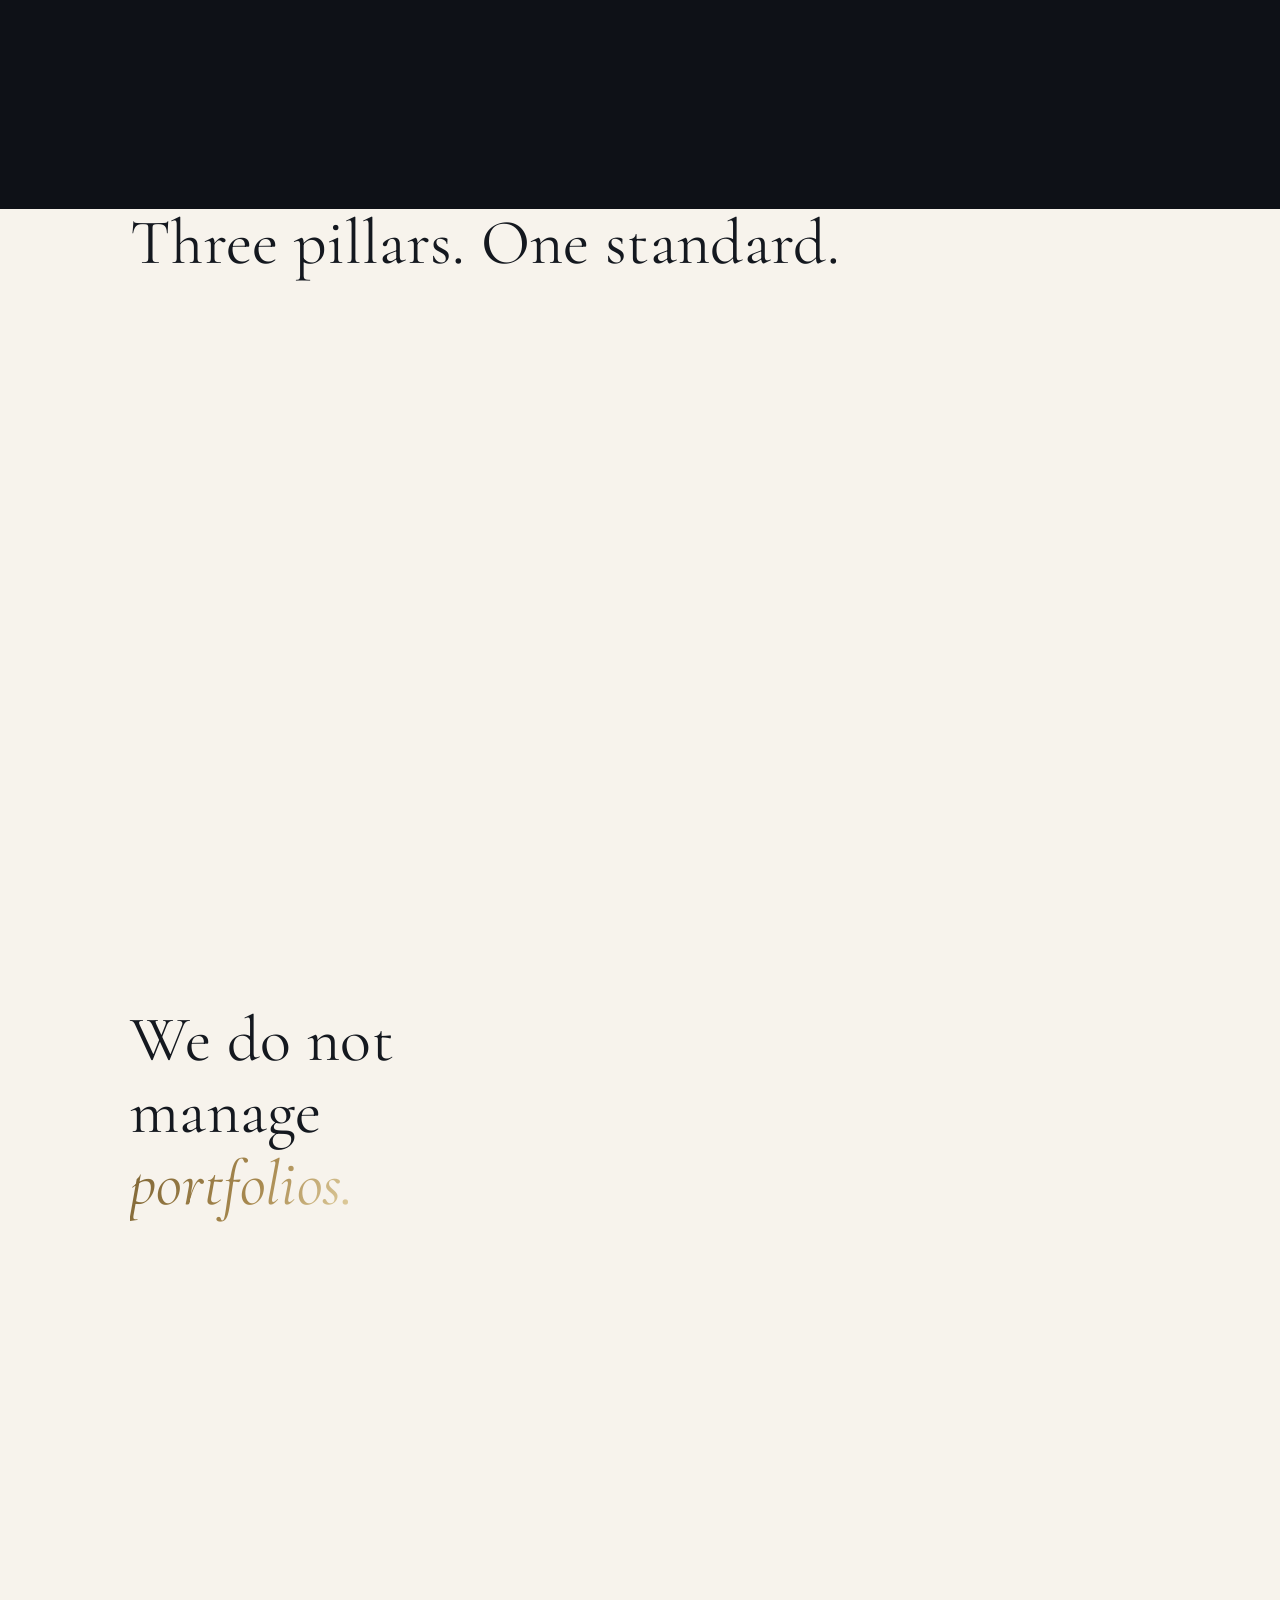
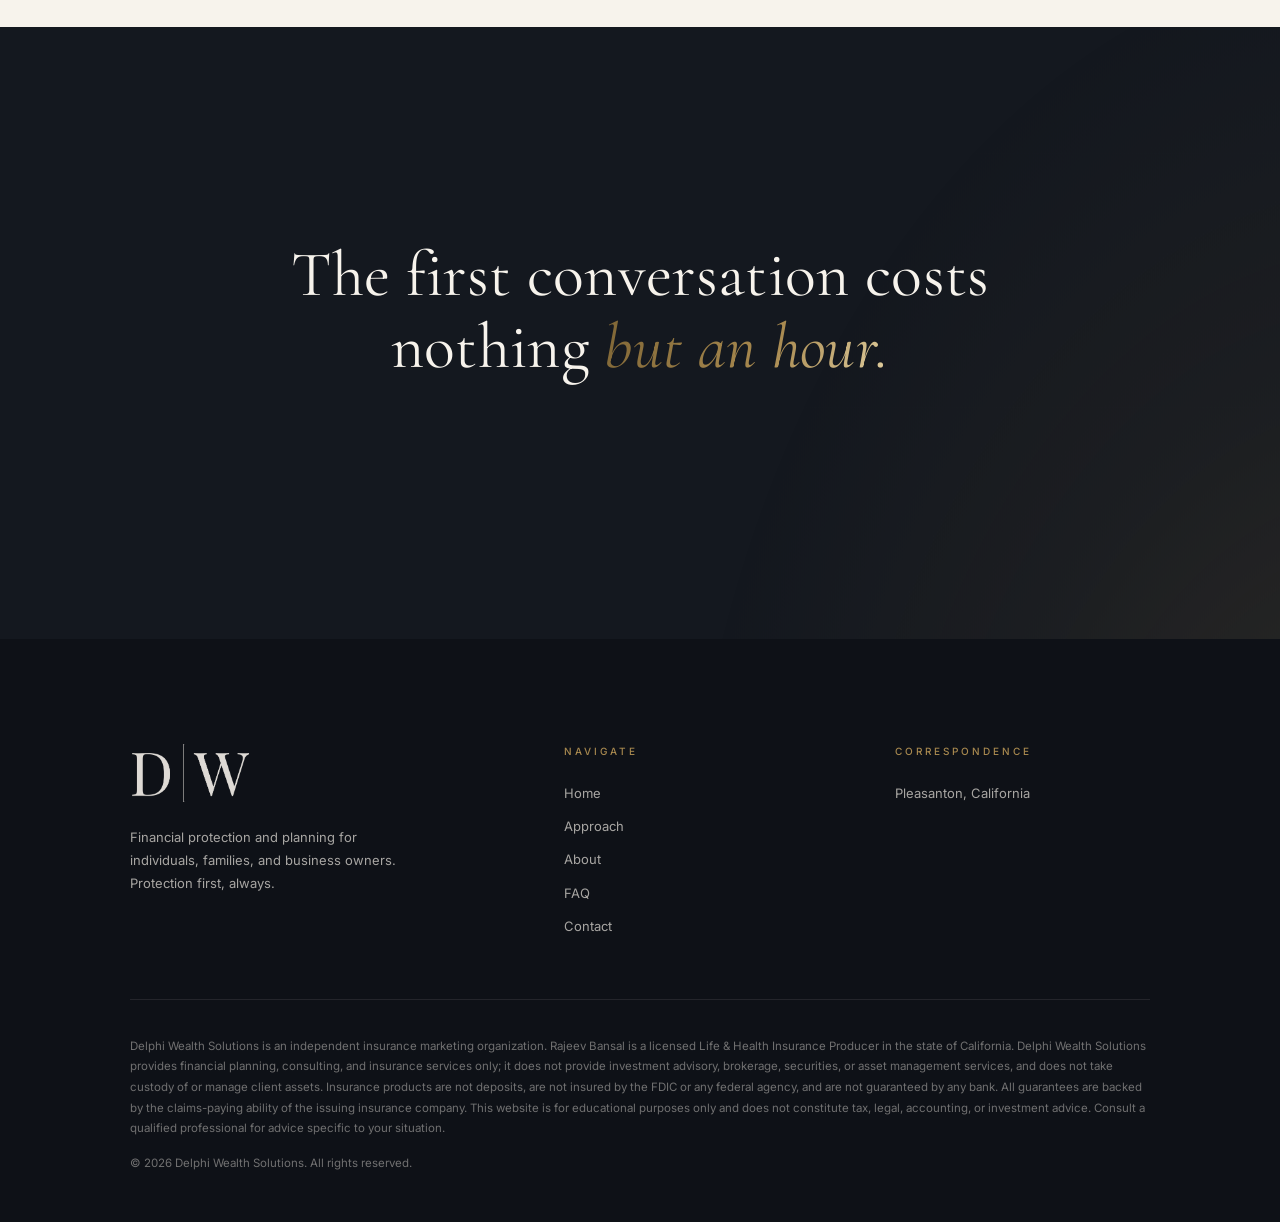
==== commit e83b9f89: "design + placeholder" ====
--- a/index.html
+++ b/index.html
@@ -22,8 +22,8 @@
   <header class="header">
     <div class="header__inner">
       <a class="brand" href="index.html" aria-label="Delphi Wealth Solutions">
-        <img class="logo logo--light" src="logo-light.png" alt="Delphi Wealth Solutions">
-        <img class="logo logo--dark" src="logo-dark.png" alt="" aria-hidden="true">
+        <img class="logo logo--light" src="logo-mark-light.png" alt="Delphi Wealth Solutions">
+        <img class="logo logo--dark" src="logo-mark-dark.png" alt="" aria-hidden="true">
       </a>
       <nav class="nav" aria-label="Primary">
         <a href="index.html" aria-current="page">Home</a>
@@ -151,7 +151,7 @@
       <div class="footer__grid">
         <div class="footer__brand">
           <a class="brand" href="index.html" style="margin-bottom:22px;display:inline-flex" aria-label="Delphi Wealth Solutions">
-            <img class="logo logo--footer" src="logo-light.png" alt="Delphi Wealth Solutions">
+            <img class="logo logo--footer" src="logo-mark-light.png" alt="Delphi Wealth Solutions">
           </a>
           <p style="max-width:34ch">Financial protection and planning for individuals, families, and business owners. Protection first, always.</p>
         </div>
@@ -168,15 +168,12 @@
         <div>
           <h4>Correspondence</h4>
           <nav>
-            <a href="mailto:[EMAIL]">[EMAIL]</a>
-            <a href="tel:[PHONE]">[PHONE]</a>
-            <span style="margin-top:14px">[CITY, CALIFORNIA]</span>
+            <span>Pleasanton, California</span>
           </nav>
         </div>
       </div>
       <div class="footer__legal">
-        <p class="footer__license">CA Insurance License #[LICENSE]</p>
-        <p>[PLACEHOLDER: FINALIZE WITH COUNSEL] Delphi Wealth Solutions is an independent insurance marketing organization. [ADVISOR NAME] is a licensed Life &amp; Health Insurance Producer in the state of California, License #[LICENSE]. Delphi Wealth Solutions provides financial planning, consulting, and insurance services only; it does not provide investment advisory, brokerage, securities, or asset management services, and does not take custody of or manage client assets. Insurance products are not deposits, are not insured by the FDIC or any federal agency, and are not guaranteed by any bank. All guarantees are backed by the claims-paying ability of the issuing insurance company. This website is for educational purposes only and does not constitute tax, legal, accounting, or investment advice. Consult a qualified professional for advice specific to your situation.</p>
+        <p>Delphi Wealth Solutions is an independent insurance marketing organization. Rajeev Bansal is a licensed Life &amp; Health Insurance Producer in the state of California. Delphi Wealth Solutions provides financial planning, consulting, and insurance services only; it does not provide investment advisory, brokerage, securities, or asset management services, and does not take custody of or manage client assets. Insurance products are not deposits, are not insured by the FDIC or any federal agency, and are not guaranteed by any bank. All guarantees are backed by the claims-paying ability of the issuing insurance company. This website is for educational purposes only and does not constitute tax, legal, accounting, or investment advice. Consult a qualified professional for advice specific to your situation.</p>
         <p>© <span data-year>2026</span> Delphi Wealth Solutions. All rights reserved.</p>
       </div>
     </div>
